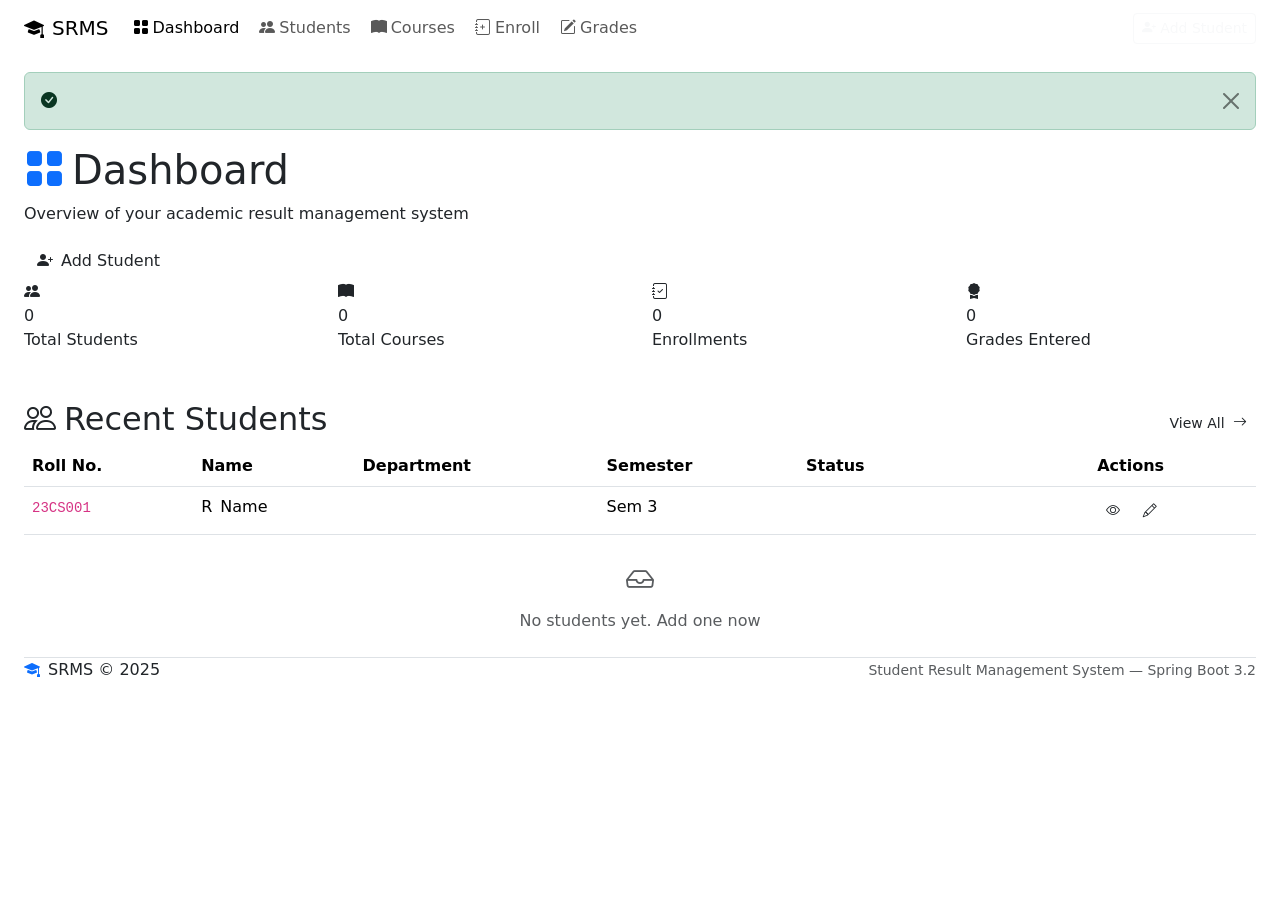
==== src/main/resources/templates/index.html @ e70ba075 "feat: initial implementation of Student Result Management System (SRMS) - Foundation: Established Sp" ====
<!DOCTYPE html>
<html lang="en" xmlns:th="http://www.thymeleaf.org">
<head>
    <meta charset="UTF-8"/>
    <meta name="viewport" content="width=device-width, initial-scale=1.0"/>
    <meta name="description" content="SRMS Dashboard — overview of students, courses, enrollments and grades."/>
    <title>Dashboard | SRMS</title>
    <link rel="stylesheet" href="https://cdn.jsdelivr.net/npm/bootstrap@5.3.3/dist/css/bootstrap.min.css"/>
    <link rel="stylesheet" href="https://cdn.jsdelivr.net/npm/bootstrap-icons@1.11.3/font/bootstrap-icons.min.css"/>
    <link href="https://fonts.googleapis.com/css2?family=Inter:wght@300;400;500;600;700;800&display=swap" rel="stylesheet"/>
    <link rel="stylesheet" th:href="@{/css/srms.css}"/>
</head>
<body>

<!-- Navbar -->
<nav class="navbar navbar-expand-lg srms-navbar sticky-top" id="mainNavbar">
    <div class="container-fluid px-4">
        <a class="navbar-brand srms-brand d-flex align-items-center gap-2" th:href="@{/}">
            <div class="brand-icon"><i class="bi bi-mortarboard-fill"></i></div>
            <span>SRMS</span>
        </a>
        <button class="navbar-toggler border-0" type="button" data-bs-toggle="collapse" data-bs-target="#navContent">
            <i class="bi bi-list text-white fs-4"></i>
        </button>
        <div class="collapse navbar-collapse" id="navContent">
            <ul class="navbar-nav me-auto mb-2 mb-lg-0 gap-1">
                <li class="nav-item"><a class="nav-link srms-nav-link active" th:href="@{/}"><i class="bi bi-grid-fill me-1"></i>Dashboard</a></li>
                <li class="nav-item"><a class="nav-link srms-nav-link" th:href="@{/students}"><i class="bi bi-people-fill me-1"></i>Students</a></li>
                <li class="nav-item"><a class="nav-link srms-nav-link" th:href="@{/courses}"><i class="bi bi-book-fill me-1"></i>Courses</a></li>
                <li class="nav-item"><a class="nav-link srms-nav-link" th:href="@{/enrollments/new}"><i class="bi bi-journal-plus me-1"></i>Enroll</a></li>
                <li class="nav-item"><a class="nav-link srms-nav-link" th:href="@{/grades/entry}"><i class="bi bi-pencil-square me-1"></i>Grades</a></li>
            </ul>
            <a class="btn btn-outline-light btn-sm" th:href="@{/students/new}"><i class="bi bi-person-plus-fill me-1"></i>Add Student</a>
        </div>
    </div>
</nav>

<!-- Flash Messages -->
<div class="container-fluid px-4 pt-3" th:if="${successMessage != null}">
    <div class="alert alert-success alert-dismissible fade show srms-alert-success" role="alert">
        <i class="bi bi-check-circle-fill me-2"></i><span th:text="${successMessage}"></span>
        <button type="button" class="btn-close" data-bs-dismiss="alert"></button>
    </div>
</div>

<main class="srms-main">
    <div class="container-fluid px-4">

        <!-- Page Header -->
        <div class="srms-page-header">
            <div>
                <h1 class="srms-page-title"><i class="bi bi-grid-fill me-2 text-primary"></i>Dashboard</h1>
                <p class="srms-page-subtitle">Overview of your academic result management system</p>
            </div>
            <a th:href="@{/students/new}" class="btn srms-btn-primary">
                <i class="bi bi-person-plus-fill me-2"></i>Add Student
            </a>
        </div>

        <!-- Stat Cards -->
        <div class="row g-4 mb-5">
            <div class="col-sm-6 col-xl-3">
                <div class="srms-stat-card srms-stat-blue">
                    <div class="stat-icon"><i class="bi bi-people-fill"></i></div>
                    <div class="stat-content">
                        <div class="stat-value" th:text="${totalStudents}">0</div>
                        <div class="stat-label">Total Students</div>
                    </div>
                    <a th:href="@{/students}" class="stat-link stretched-link"></a>
                </div>
            </div>
            <div class="col-sm-6 col-xl-3">
                <div class="srms-stat-card srms-stat-teal">
                    <div class="stat-icon"><i class="bi bi-book-fill"></i></div>
                    <div class="stat-content">
                        <div class="stat-value" th:text="${totalCourses}">0</div>
                        <div class="stat-label">Total Courses</div>
                    </div>
                    <a th:href="@{/courses}" class="stat-link stretched-link"></a>
                </div>
            </div>
            <div class="col-sm-6 col-xl-3">
                <div class="srms-stat-card srms-stat-purple">
                    <div class="stat-icon"><i class="bi bi-journal-check"></i></div>
                    <div class="stat-content">
                        <div class="stat-value" th:text="${totalEnrollments}">0</div>
                        <div class="stat-label">Enrollments</div>
                    </div>
                    <a th:href="@{/enrollments/new}" class="stat-link stretched-link"></a>
                </div>
            </div>
            <div class="col-sm-6 col-xl-3">
                <div class="srms-stat-card srms-stat-green">
                    <div class="stat-icon"><i class="bi bi-award-fill"></i></div>
                    <div class="stat-content">
                        <div class="stat-value" th:text="${gradesEntered}">0</div>
                        <div class="stat-label">Grades Entered</div>
                    </div>
                    <a th:href="@{/grades/entry}" class="stat-link stretched-link"></a>
                </div>
            </div>
        </div>

        <!-- Recent Students Table -->
        <div class="srms-card">
            <div class="srms-card-header d-flex justify-content-between align-items-center">
                <h2 class="srms-card-title"><i class="bi bi-people me-2"></i>Recent Students</h2>
                <a th:href="@{/students}" class="btn btn-sm srms-btn-outline">View All <i class="bi bi-arrow-right ms-1"></i></a>
            </div>
            <div class="table-responsive">
                <table class="table srms-table mb-0" id="recentStudentsTable">
                    <thead>
                        <tr>
                            <th>Roll No.</th>
                            <th>Name</th>
                            <th>Department</th>
                            <th>Semester</th>
                            <th>Status</th>
                            <th>Actions</th>
                        </tr>
                    </thead>
                    <tbody>
                        <tr th:each="student : ${recentStudents}">
                            <td><code th:text="${student.rollNumber}">23CS001</code></td>
                            <td>
                                <div class="d-flex align-items-center gap-2">
                                    <div class="srms-avatar" th:text="${#strings.substring(student.name, 0, 1)}">R</div>
                                    <span th:text="${student.name}">Name</span>
                                </div>
                            </td>
                            <td><span class="badge srms-badge-dept" th:text="${student.department}">CSE</span></td>
                            <td>Sem <span th:text="${student.currentSem}">3</span></td>
                            <td>
                                <span th:if="${student.isActive}" class="badge srms-badge-active">Active</span>
                                <span th:unless="${student.isActive}" class="badge srms-badge-inactive">Inactive</span>
                            </td>
                            <td>
                                <a th:href="@{/students/{id}(id=${student.id})}" class="btn btn-sm srms-btn-icon" title="View">
                                    <i class="bi bi-eye"></i>
                                </a>
                                <a th:href="@{/students/{id}/edit(id=${student.id})}" class="btn btn-sm srms-btn-icon" title="Edit">
                                    <i class="bi bi-pencil"></i>
                                </a>
                            </td>
                        </tr>
                        <tr th:if="${#lists.isEmpty(recentStudents)}">
                            <td colspan="6" class="text-center py-4 text-muted">
                                <i class="bi bi-inbox fs-3 d-block mb-2"></i>No students yet.
                                <a th:href="@{/students/new}">Add one now</a>
                            </td>
                        </tr>
                    </tbody>
                </table>
            </div>
        </div>

    </div>
</main>

<footer class="srms-footer mt-auto">
    <div class="container-fluid px-4">
        <div class="d-flex justify-content-between align-items-center">
            <span><i class="bi bi-mortarboard-fill me-2 text-primary"></i>SRMS &copy; 2025</span>
            <span class="text-muted small">Student Result Management System &mdash; Spring Boot 3.2</span>
        </div>
    </div>
</footer>

<script src="https://cdn.jsdelivr.net/npm/bootstrap@5.3.3/dist/js/bootstrap.bundle.min.js"></script>
<script th:src="@{/js/srms.js}"></script>
</body>
</html>
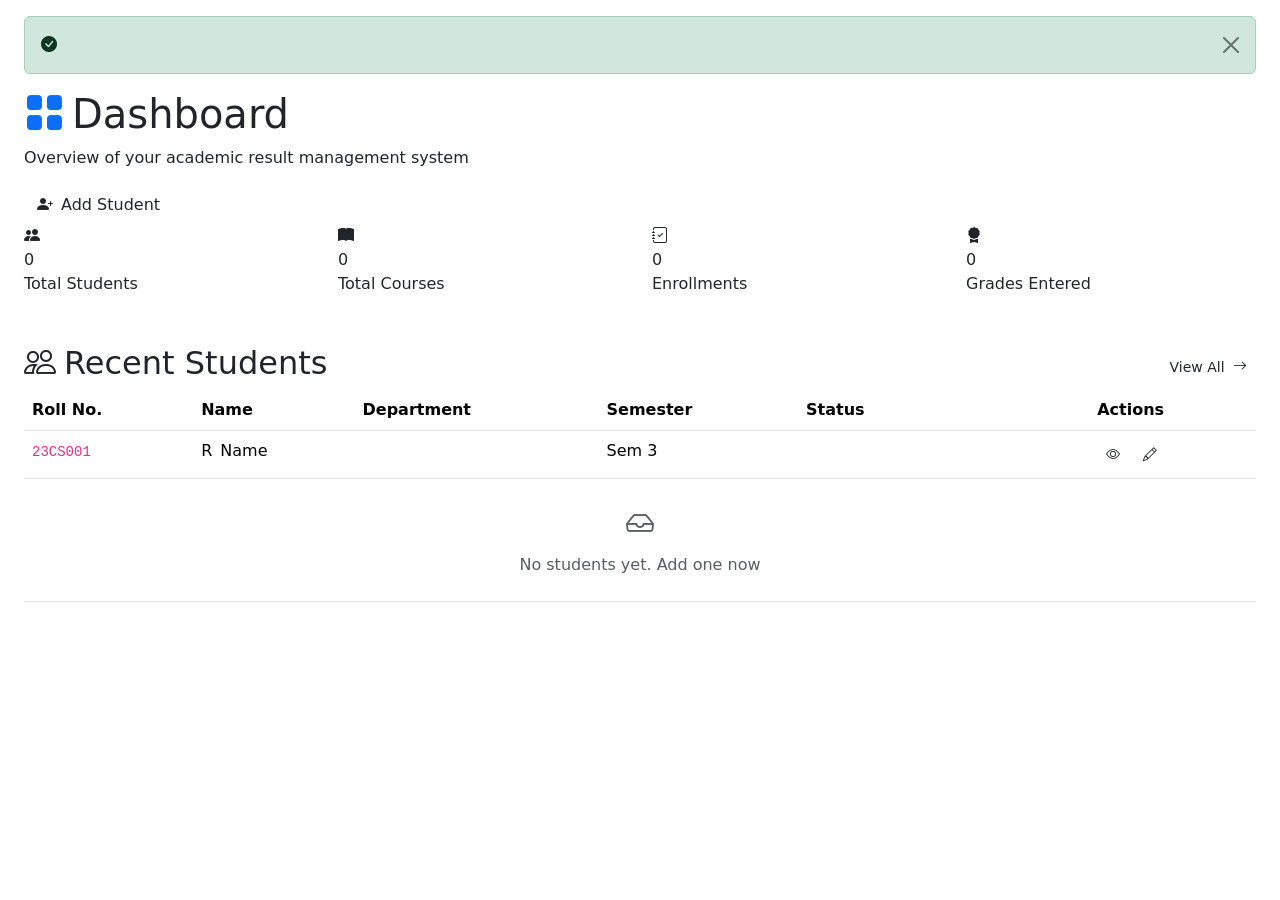
==== commit 47e83a62: "feat: complete implementation of SRMS MVP with polished UI fragments - Foundation: Full Spring Boot " ====
--- a/src/main/resources/templates/index.html
+++ b/src/main/resources/templates/index.html
@@ -13,27 +13,7 @@
 <body>
 
 <!-- Navbar -->
-<nav class="navbar navbar-expand-lg srms-navbar sticky-top" id="mainNavbar">
-    <div class="container-fluid px-4">
-        <a class="navbar-brand srms-brand d-flex align-items-center gap-2" th:href="@{/}">
-            <div class="brand-icon"><i class="bi bi-mortarboard-fill"></i></div>
-            <span>SRMS</span>
-        </a>
-        <button class="navbar-toggler border-0" type="button" data-bs-toggle="collapse" data-bs-target="#navContent">
-            <i class="bi bi-list text-white fs-4"></i>
-        </button>
-        <div class="collapse navbar-collapse" id="navContent">
-            <ul class="navbar-nav me-auto mb-2 mb-lg-0 gap-1">
-                <li class="nav-item"><a class="nav-link srms-nav-link active" th:href="@{/}"><i class="bi bi-grid-fill me-1"></i>Dashboard</a></li>
-                <li class="nav-item"><a class="nav-link srms-nav-link" th:href="@{/students}"><i class="bi bi-people-fill me-1"></i>Students</a></li>
-                <li class="nav-item"><a class="nav-link srms-nav-link" th:href="@{/courses}"><i class="bi bi-book-fill me-1"></i>Courses</a></li>
-                <li class="nav-item"><a class="nav-link srms-nav-link" th:href="@{/enrollments/new}"><i class="bi bi-journal-plus me-1"></i>Enroll</a></li>
-                <li class="nav-item"><a class="nav-link srms-nav-link" th:href="@{/grades/entry}"><i class="bi bi-pencil-square me-1"></i>Grades</a></li>
-            </ul>
-            <a class="btn btn-outline-light btn-sm" th:href="@{/students/new}"><i class="bi bi-person-plus-fill me-1"></i>Add Student</a>
-        </div>
-    </div>
-</nav>
+<div th:replace="~{layout/fragments :: navbar}" th:with="activePage='dashboard'"></div>
 
 <!-- Flash Messages -->
 <div class="container-fluid px-4 pt-3" th:if="${successMessage != null}">
@@ -157,14 +137,7 @@
     </div>
 </main>
 
-<footer class="srms-footer mt-auto">
-    <div class="container-fluid px-4">
-        <div class="d-flex justify-content-between align-items-center">
-            <span><i class="bi bi-mortarboard-fill me-2 text-primary"></i>SRMS &copy; 2025</span>
-            <span class="text-muted small">Student Result Management System &mdash; Spring Boot 3.2</span>
-        </div>
-    </div>
-</footer>
+<div th:replace="~{layout/fragments :: footer}"></div>
 
 <script src="https://cdn.jsdelivr.net/npm/bootstrap@5.3.3/dist/js/bootstrap.bundle.min.js"></script>
 <script th:src="@{/js/srms.js}"></script>
